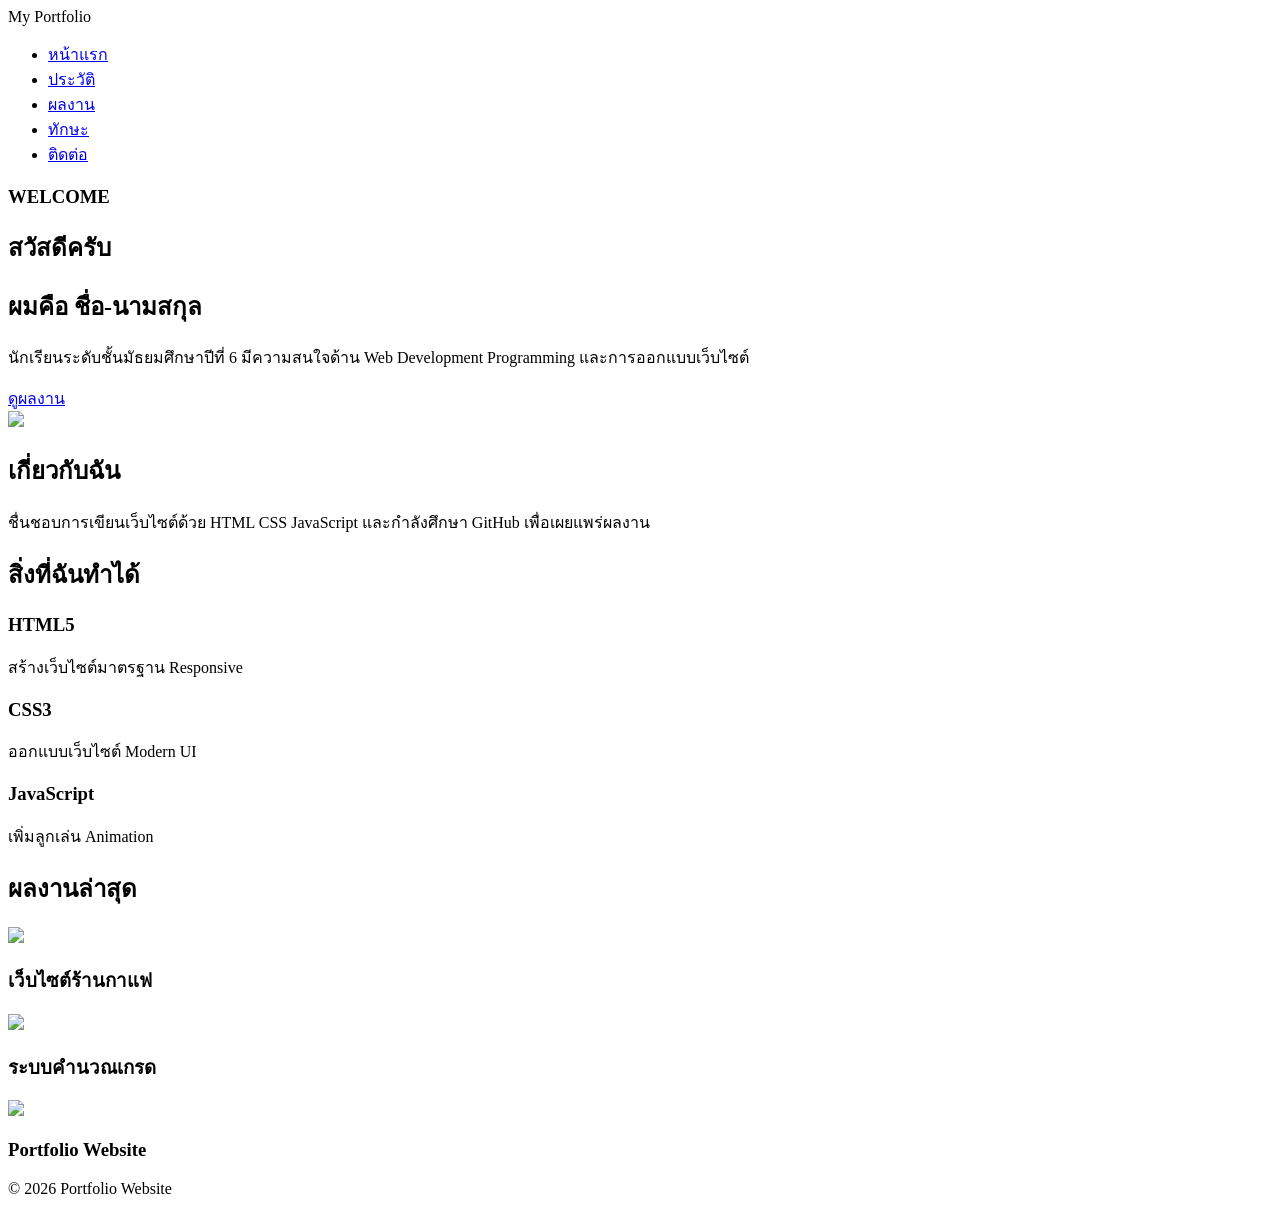
==== index.html @ 104b4bef "Create initial index.html for portfolio website Initial commit of the portfolio website structure wi" ====
<!DOCTYPE html>
<html lang="th">

<head>

    <meta charset="UTF-8">

    <meta name="viewport"
          content="width=device-width, initial-scale=1.0">

    <title>Portfolio | Home</title>

    <link rel="stylesheet" href="css/style.css">

    <link rel="preconnect" href="https://fonts.googleapis.com">

    <link rel="preconnect"
          href="https://fonts.gstatic.com"
          crossorigin>

    <link href="https://fonts.googleapis.com/css2?family=Kanit:wght@300;400;500;700&display=swap"
          rel="stylesheet">

</head>

<body>

<!-- =================== -->
<!-- Navigation -->
<!-- =================== -->

<header>

    <div class="logo">

        My Portfolio

    </div>

    <nav>

        <ul>

            <li><a href="index.html">หน้าแรก</a></li>

            <li><a href="about.html">ประวัติ</a></li>

            <li><a href="portfolio.html">ผลงาน</a></li>

            <li><a href="skills.html">ทักษะ</a></li>

            <li><a href="contact.html">ติดต่อ</a></li>

        </ul>

    </nav>

</header>

<!-- =================== -->
<!-- Hero -->
<!-- =================== -->

<section class="hero">

    <div class="hero-text">

        <h3>WELCOME</h3>

        <h1>

            สวัสดีครับ

        </h1>

        <h2>

            ผมคือ

            <span>

                ชื่อ-นามสกุล

            </span>

        </h2>

        <p>

            นักเรียนระดับชั้นมัธยมศึกษาปีที่ 6

            มีความสนใจด้าน

            Web Development

            Programming

            และการออกแบบเว็บไซต์

        </p>

        <a href="portfolio.html" class="btn">

            ดูผลงาน

        </a>

    </div>

    <div class="hero-image">

        <img src="images/profile.jpg">

    </div>

</section>

<!-- =================== -->
<!-- About -->
<!-- =================== -->

<section class="about-preview">

    <h2>

        เกี่ยวกับฉัน

    </h2>

    <p>

        ชื่นชอบการเขียนเว็บไซต์ด้วย HTML CSS JavaScript

        และกำลังศึกษา GitHub เพื่อเผยแพร่ผลงาน

    </p>

</section>

<!-- =================== -->
<!-- Services -->
<!-- =================== -->

<section class="services">

<h2>

สิ่งที่ฉันทำได้

</h2>

<div class="cards">

<div class="card">

<h3>

HTML5

</h3>

<p>

สร้างเว็บไซต์มาตรฐาน

Responsive

</p>

</div>

<div class="card">

<h3>

CSS3

</h3>

<p>

ออกแบบเว็บไซต์

Modern UI

</p>

</div>

<div class="card">

<h3>

JavaScript

</h3>

<p>

เพิ่มลูกเล่น

Animation

</p>

</div>

</div>

</section>

<!-- =================== -->
<!-- Portfolio -->
<!-- =================== -->

<section class="portfolio-home">

<h2>

ผลงานล่าสุด

</h2>

<div class="project-list">

<div class="project">

<img src="images/project1.jpg">

<h3>

เว็บไซต์ร้านกาแฟ

</h3>

</div>

<div class="project">

<img src="images/project2.jpg">

<h3>

ระบบคำนวณเกรด

</h3>

</div>

<div class="project">

<img src="images/project3.jpg">

<h3>

Portfolio Website

</h3>

</div>

</div>

</section>

<!-- =================== -->
<!-- Footer -->
<!-- =================== -->

<footer>

<p>

© 2026 Portfolio Website

</p>

</footer>

<script src="js/script.js"></script>

</body>

</html>
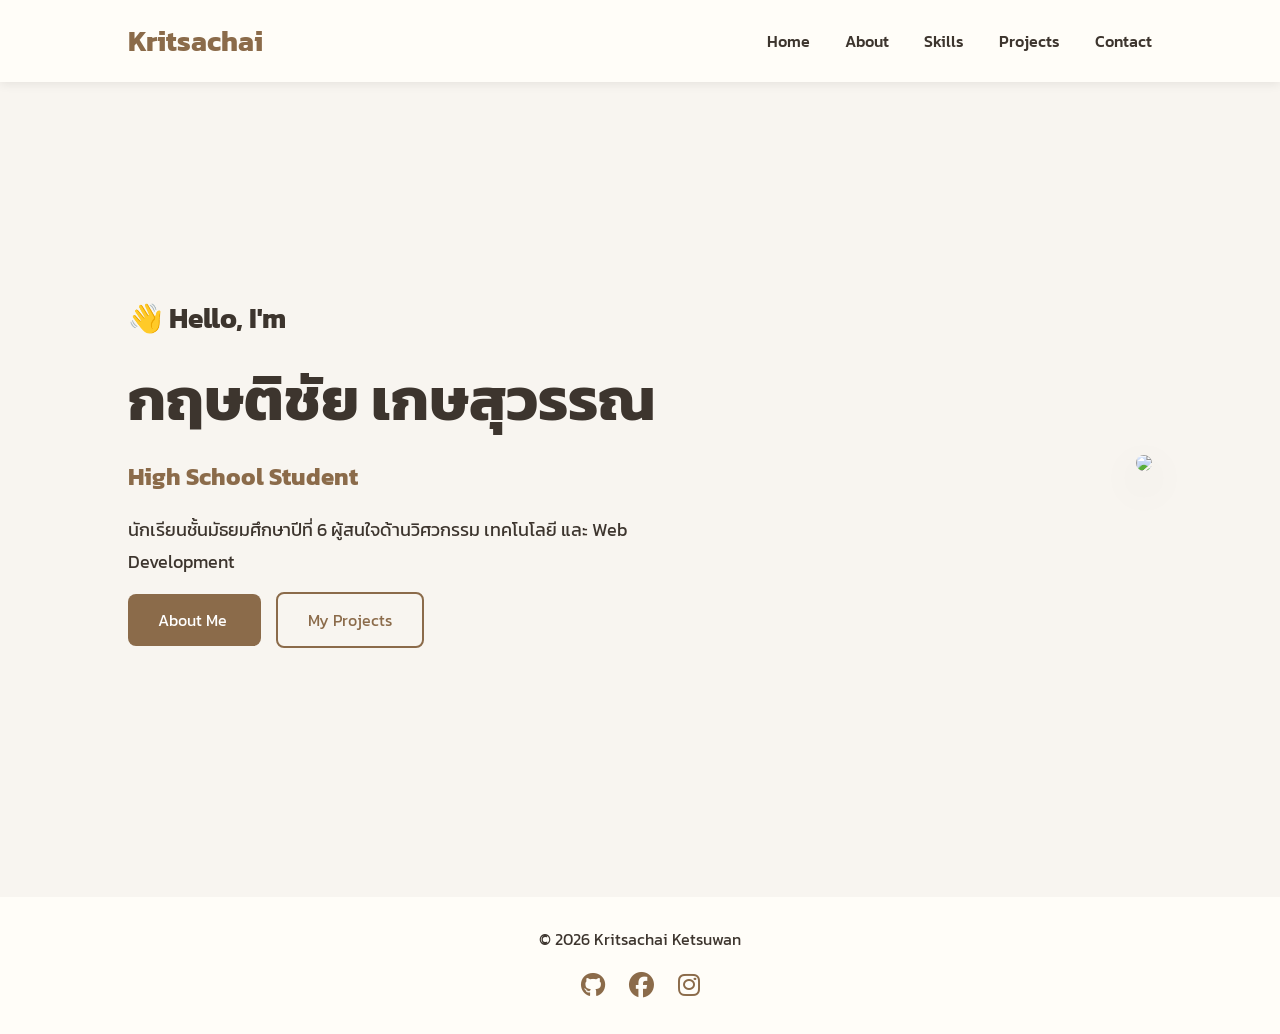
==== commit c8a9376d: "Revise index.html for portfolio updates Updated HTML structure and content for the portfolio page, i" ====
--- a/index.html
+++ b/index.html
@@ -1,284 +1,107 @@
 <!DOCTYPE html>
 <html lang="th">
+<head>
+    <meta charset="UTF-8">
+    <meta name="viewport" content="width=device-width, initial-scale=1.0">
 
-<head>
-
-    <meta charset="UTF-8">
-
-    <meta name="viewport"
-          content="width=device-width, initial-scale=1.0">
-
-    <title>Portfolio | Home</title>
+    <title>Kritsachai Portfolio</title>
 
     <link rel="stylesheet" href="css/style.css">
 
-    <link rel="preconnect" href="https://fonts.googleapis.com">
+    <!-- Google Font -->
+    <link href="https://fonts.googleapis.com/css2?family=Kanit:wght@300;400;600;700&display=swap" rel="stylesheet">
 
-    <link rel="preconnect"
-          href="https://fonts.gstatic.com"
-          crossorigin>
-
-    <link href="https://fonts.googleapis.com/css2?family=Kanit:wght@300;400;500;700&display=swap"
-          rel="stylesheet">
-
+    <!-- Font Awesome -->
+    <link rel="stylesheet"
+    href="https://cdnjs.cloudflare.com/ajax/libs/font-awesome/6.6.0/css/all.min.css">
 </head>
 
 <body>
 
-<!-- =================== -->
-<!-- Navigation -->
-<!-- =================== -->
+<!-- Navbar -->
 
-<header>
-
+<nav>
     <div class="logo">
-
-        My Portfolio
-
+        Kritsachai
     </div>
 
-    <nav>
+    <ul>
 
-        <ul>
+        <li><a href="index.html">Home</a></li>
 
-            <li><a href="index.html">หน้าแรก</a></li>
+        <li><a href="about.html">About</a></li>
 
-            <li><a href="about.html">ประวัติ</a></li>
+        <li><a href="skills.html">Skills</a></li>
 
-            <li><a href="portfolio.html">ผลงาน</a></li>
+        <li><a href="projects.html">Projects</a></li>
 
-            <li><a href="skills.html">ทักษะ</a></li>
+        <li><a href="contact.html">Contact</a></li>
 
-            <li><a href="contact.html">ติดต่อ</a></li>
+    </ul>
 
-        </ul>
+</nav>
 
-    </nav>
-
-</header>
-
-<!-- =================== -->
 <!-- Hero -->
-<!-- =================== -->
 
 <section class="hero">
 
-    <div class="hero-text">
+<div class="hero-text">
 
-        <h3>WELCOME</h3>
+<h3>👋 Hello, I'm</h3>
 
-        <h1>
+<h1>กฤษติชัย เกษสุวรรณ</h1>
 
-            สวัสดีครับ
-
-        </h1>
-
-        <h2>
-
-            ผมคือ
-
-            <span>
-
-                ชื่อ-นามสกุล
-
-            </span>
-
-        </h2>
-
-        <p>
-
-            นักเรียนระดับชั้นมัธยมศึกษาปีที่ 6
-
-            มีความสนใจด้าน
-
-            Web Development
-
-            Programming
-
-            และการออกแบบเว็บไซต์
-
-        </p>
-
-        <a href="portfolio.html" class="btn">
-
-            ดูผลงาน
-
-        </a>
-
-    </div>
-
-    <div class="hero-image">
-
-        <img src="images/profile.jpg">
-
-    </div>
-
-</section>
-
-<!-- =================== -->
-<!-- About -->
-<!-- =================== -->
-
-<section class="about-preview">
-
-    <h2>
-
-        เกี่ยวกับฉัน
-
-    </h2>
-
-    <p>
-
-        ชื่นชอบการเขียนเว็บไซต์ด้วย HTML CSS JavaScript
-
-        และกำลังศึกษา GitHub เพื่อเผยแพร่ผลงาน
-
-    </p>
-
-</section>
-
-<!-- =================== -->
-<!-- Services -->
-<!-- =================== -->
-
-<section class="services">
-
-<h2>
-
-สิ่งที่ฉันทำได้
-
-</h2>
-
-<div class="cards">
-
-<div class="card">
-
-<h3>
-
-HTML5
-
-</h3>
+<h2>High School Student</h2>
 
 <p>
-
-สร้างเว็บไซต์มาตรฐาน
-
-Responsive
-
+นักเรียนชั้นมัธยมศึกษาปีที่ 6
+ผู้สนใจด้านวิศวกรรม เทคโนโลยี
+และ Web Development
 </p>
 
-</div>
+<div class="buttons">
 
-<div class="card">
+<a href="about.html" class="btn">
+About Me
+</a>
 
-<h3>
-
-CSS3
-
-</h3>
-
-<p>
-
-ออกแบบเว็บไซต์
-
-Modern UI
-
-</p>
-
-</div>
-
-<div class="card">
-
-<h3>
-
-JavaScript
-
-</h3>
-
-<p>
-
-เพิ่มลูกเล่น
-
-Animation
-
-</p>
+<a href="projects.html" class="btn2">
+My Projects
+</a>
 
 </div>
 
 </div>
 
-</section>
+<div class="hero-image">
 
-<!-- =================== -->
-<!-- Portfolio -->
-<!-- =================== -->
-
-<section class="portfolio-home">
-
-<h2>
-
-ผลงานล่าสุด
-
-</h2>
-
-<div class="project-list">
-
-<div class="project">
-
-<img src="images/project1.jpg">
-
-<h3>
-
-เว็บไซต์ร้านกาแฟ
-
-</h3>
-
-</div>
-
-<div class="project">
-
-<img src="images/project2.jpg">
-
-<h3>
-
-ระบบคำนวณเกรด
-
-</h3>
-
-</div>
-
-<div class="project">
-
-<img src="images/project3.jpg">
-
-<h3>
-
-Portfolio Website
-
-</h3>
-
-</div>
+<img src="images/profile.jpg">
 
 </div>
 
 </section>
 
-<!-- =================== -->
 <!-- Footer -->
-<!-- =================== -->
 
 <footer>
 
 <p>
 
-© 2026 Portfolio Website
+© 2026 Kritsachai Ketsuwan
 
 </p>
 
+<div class="social">
+
+<a href="#"><i class="fab fa-github"></i></a>
+
+<a href="#"><i class="fab fa-facebook"></i></a>
+
+<a href="#"><i class="fab fa-instagram"></i></a>
+
+</div>
+
 </footer>
 
-<script src="js/script.js"></script>
-
 </body>
-
 </html>
--- a/css/style.css
+++ b/css/style.css
@@ -0,0 +1,219 @@
+*{
+    margin:0;
+    padding:0;
+    box-sizing:border-box;
+    font-family:'Kanit',sans-serif;
+}
+
+body{
+    background:#F8F5F0;
+    color:#3D352E;
+}
+
+/* Navbar */
+
+nav{
+
+display:flex;
+
+justify-content:space-between;
+
+align-items:center;
+
+padding:20px 10%;
+
+background:#FFFDF8;
+
+box-shadow:0 2px 10px rgba(0,0,0,.08);
+
+position:sticky;
+
+top:0;
+
+}
+
+.logo{
+
+font-size:28px;
+
+font-weight:bold;
+
+color:#8B6B4A;
+
+}
+
+nav ul{
+
+display:flex;
+
+list-style:none;
+
+gap:35px;
+
+}
+
+nav a{
+
+text-decoration:none;
+
+color:#3D352E;
+
+font-weight:500;
+
+transition:.3s;
+
+}
+
+nav a:hover{
+
+color:#8B6B4A;
+
+}
+
+/* Hero */
+
+.hero{
+
+display:flex;
+
+justify-content:space-between;
+
+align-items:center;
+
+padding:80px 10%;
+
+min-height:85vh;
+
+}
+
+.hero-text{
+
+max-width:550px;
+
+}
+
+.hero h3{
+
+font-size:28px;
+
+}
+
+.hero h1{
+
+font-size:60px;
+
+margin:15px 0;
+
+}
+
+.hero h2{
+
+color:#8B6B4A;
+
+margin-bottom:20px;
+
+}
+
+.hero p{
+
+font-size:18px;
+
+line-height:1.8;
+
+margin-bottom:30px;
+
+}
+
+/* Buttons */
+
+.btn{
+
+padding:14px 30px;
+
+background:#8B6B4A;
+
+color:white;
+
+text-decoration:none;
+
+border-radius:8px;
+
+margin-right:15px;
+
+}
+
+.btn:hover{
+
+background:#6f5339;
+
+}
+
+.btn2{
+
+padding:14px 30px;
+
+border:2px solid #8B6B4A;
+
+color:#8B6B4A;
+
+text-decoration:none;
+
+border-radius:8px;
+
+}
+
+.btn2:hover{
+
+background:#8B6B4A;
+
+color:white;
+
+}
+
+.hero img{
+
+width:380px;
+
+border-radius:25px;
+
+box-shadow:0 15px 40px rgba(0,0,0,.15);
+
+}
+
+/* Footer */
+
+footer{
+
+padding:30px;
+
+text-align:center;
+
+background:#FFFDF8;
+
+margin-top:50px;
+
+}
+
+.social{
+
+margin-top:15px;
+
+}
+
+.social a{
+
+font-size:25px;
+
+margin:10px;
+
+color:#8B6B4A;
+
+transition:.3s;
+
+}
+
+.social a:hover{
+
+color:#3D352E;
+
+}
